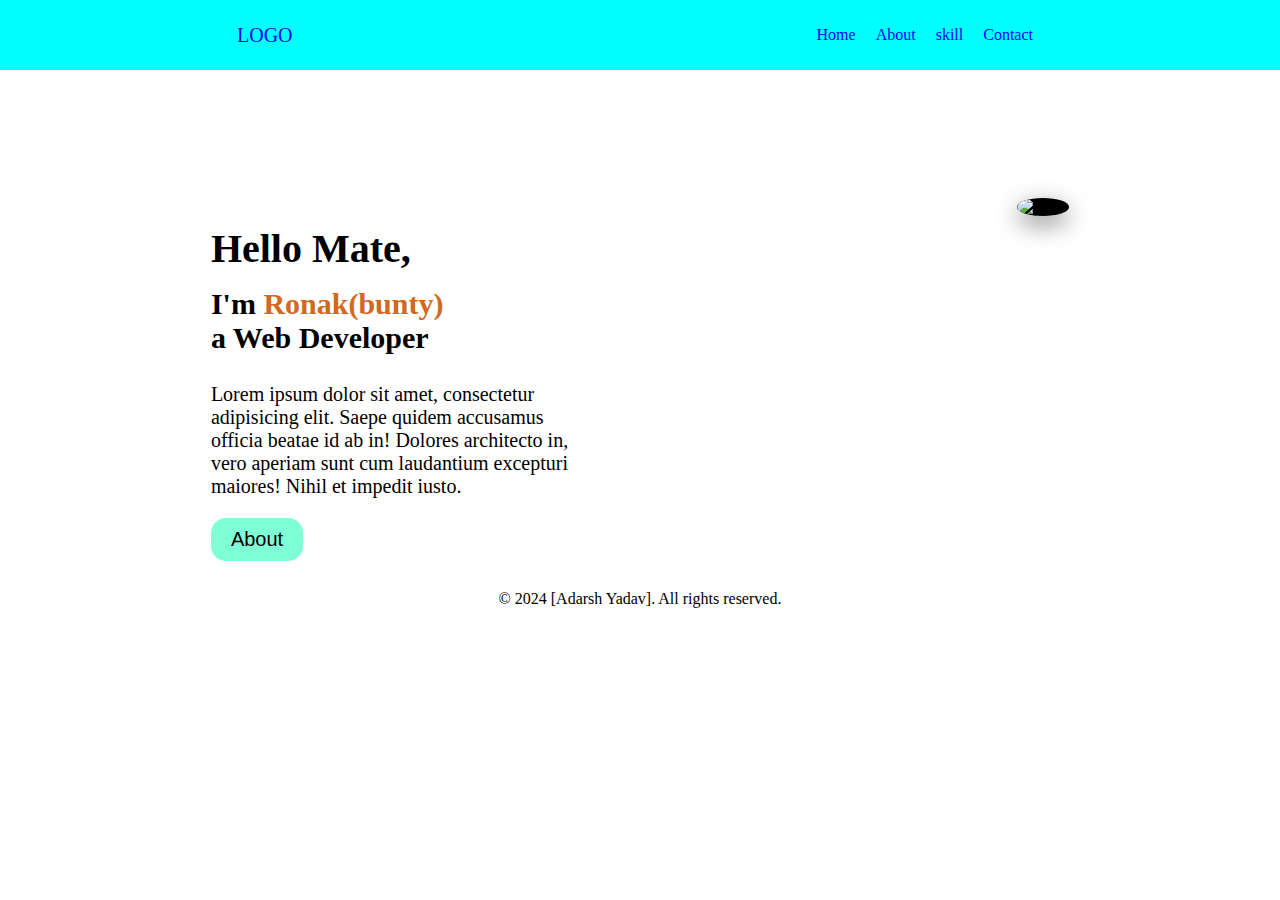
==== index.html @ 61051a16 "Add files via upload" ====
<!DOCTYPE html>
<html lang="en">

<head>
  <meta charset="UTF-8">
  <meta name="viewport" content="width=device-width, initial-scale=1.0">
  <title>potfolio</title>
  <link rel="stylesheet" href="index.css">

</head>

<body>
  <header>
    <div class="nav-container">
      <div class="brand">
        <a href="img/">LOGO</a>
      </div>
      <nav>
        <ul class="nav-list">
          <li><a href="index.html">Home</a></li>
          <li><a href="about.html">About</a></li>
          <li><a href="skill.html">skill</a></li>
          <li><a href="Contact.html">Contact</a></li>
        </ul>
      </nav>
    </div>
  </header>

  <section id="home" class="section">
    <div class="text-contant">
      <h1>Hello Mate,</h1>
      <h2>I'm <span>Ronak(bunty)</span></h2>
      <h2>a Web Developer</h2>
      <p>Lorem ipsum dolor sit amet, consectetur adipisicing elit. Saepe quidem accusamus officia beatae id ab in!
        Dolores architecto in, vero aperiam sunt cum laudantium excepturi maiores! Nihil et impedit iusto.</p>
      <button id="about-button">About</button>
    </div>
    <div class="photo">
      <img src="img/raunak.jpg" alt="photo" srcset="">
    </div>
  </section>
  <footer>
    <p>&copy; 2024 [Adarsh Yadav]. All rights reserved.</p>
  </footer>
  <script src="index.js"></script>
</body>

</html>
---- index.css ----
html,
body {
  margin: 0;
  padding: 0;
  background-color: #fff;
}

.nav-container {
  display: flex;
  justify-content: space-around;
  align-items: center;
  background-color: aqua;
}

.brand {}

.brand a {
  font-size: 20px;
  font-weight: 300;
  text-decoration: none;
}

.nav-container ul {
  display: flex;
}

.nav-container ul li {
  padding: 10px;
  list-style: none;
  flex-grow: 1;
  flex-basis: 200;
}

.nav-container ul li a {
  text-decoration: none;
}

.section {

  padding-bottom: 1%;
  padding-top: 10%;
  display: flex;
  justify-self: stretch;
  justify-content: space-around;
  /* padding: 2rem 1rem;
  text-align: center; */
}

.text-contant {
  font-size: 20px;
  font-weight: 300;
  align-content: center;
  max-width: 30%;
}

.text-contant h2 {
  line-height: 10px;
}

.text-contant h2 span {
  color: chocolate;
}

.text-contant p {
  padding-top: 15px;
}

.text-contant button {
  background-color: aquamarine;
  padding: 10px 20px;
  font-size: 20px;
  font-weight: 300;
  border-radius: 15px;
  border: none;
  transition: 1.2s;

}

.text-contant button:hover {
  /* color: #fff; */
  background-color: rgb(7, 171, 116);
}

.photo {}

.photo img {
  border-radius: 50%;
  background-color: black;
  max-width: 250px;
  box-shadow: 0 8px 24px #808080;
}




/* footer */
footer {

  text-align: center;
}
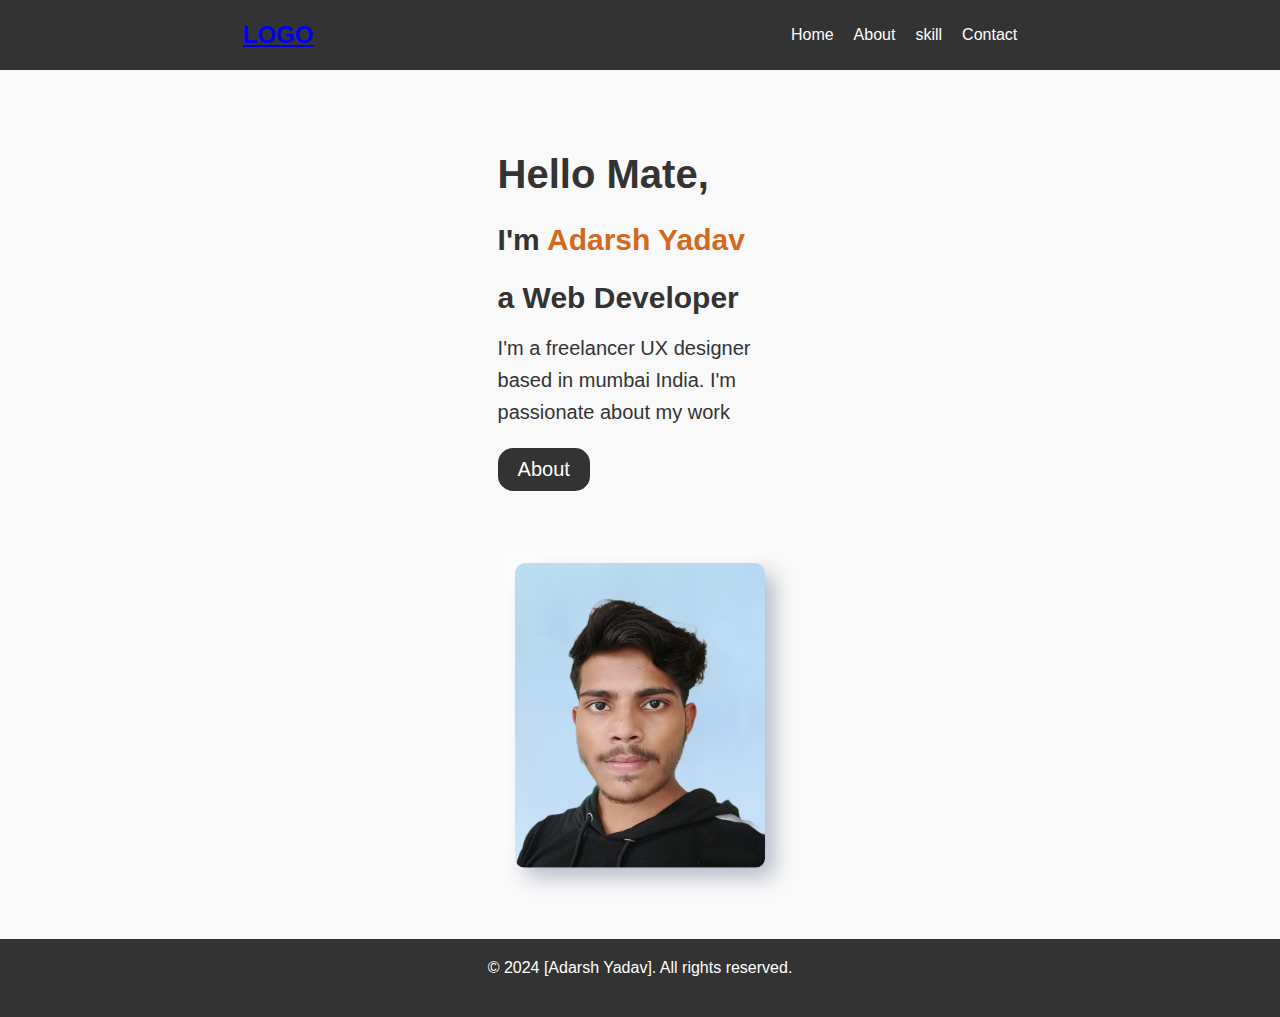
==== commit a4d43102: "hello" ====
--- a/index.html
+++ b/index.html
@@ -29,10 +29,11 @@
   <section id="home" class="section">
     <div class="text-contant">
       <h1>Hello Mate,</h1>
-      <h2>I'm <span>Ronak(bunty)</span></h2>
+      <h2>I'm <span>Adarsh Yadav</span></h2>
       <h2>a Web Developer</h2>
-      <p>Lorem ipsum dolor sit amet, consectetur adipisicing elit. Saepe quidem accusamus officia beatae id ab in!
-        Dolores architecto in, vero aperiam sunt cum laudantium excepturi maiores! Nihil et impedit iusto.</p>
+      <p>
+        I'm a freelancer UX designer based in mumbai India. I'm passionate about my work
+      </p>
       <button id="about-button">About</button>
     </div>
     <div class="photo">
--- a/index.css
+++ b/index.css
@@ -1,100 +1,157 @@
-html,
-body {
+/* Global Styles */
+* {
+  box-sizing: border-box;
   margin: 0;
   padding: 0;
-  background-color: #fff;
+}
+
+body {
+  font-family: Arial, sans-serif;
+  line-height: 1.6;
+  color: #333;
+  background-color: #f9f9f9;
+}
+
+/* Header Styles */
+header {
+  background-color: #333;
+  color: #fff;
+  padding: 1em;
+  text-align: center;
 }
 
 .nav-container {
   display: flex;
   justify-content: space-around;
   align-items: center;
-  background-color: aqua;
 }
 
-.brand {}
+.brand {
+  font-size: 1.5em;
+  font-weight: bold;
+  margin-right: 1em;
+}
 
-.brand a {
-  font-size: 20px;
-  font-weight: 300;
+.nav-list {
+  list-style: none;
+  margin: 0;
+  padding: 0;
+  display: flex;
+}
+
+.nav-list li {
+  margin-right: 20px;
+}
+
+.nav-list a {
+  color: #fff;
   text-decoration: none;
 }
 
-.nav-container ul {
+/* Section Styles */
+.section {
   display: flex;
-}
-
-.nav-container ul li {
-  padding: 10px;
-  list-style: none;
-  flex-grow: 1;
-  flex-basis: 200;
-}
-
-.nav-container ul li a {
-  text-decoration: none;
-}
-
-.section {
-
-  padding-bottom: 1%;
-  padding-top: 10%;
-  display: flex;
-  justify-self: stretch;
-  justify-content: space-around;
-  /* padding: 2rem 1rem;
-  text-align: center; */
+  flex-direction: column;
+  align-items: center;
+  padding: 2em;
 }
 
 .text-contant {
+  max-width: 800px;
+  margin: 0 auto;
+  padding: 2em;
   font-size: 20px;
   font-weight: 300;
   align-content: center;
   max-width: 30%;
 }
 
-.text-contant h2 {
-  line-height: 10px;
+h1, h2 {
+  color: #333;
+  margin-bottom: 10px;
 }
-
 .text-contant h2 span {
   color: chocolate;
 }
-
-.text-contant p {
-  padding-top: 15px;
+p {
+  margin-bottom: 20px;
 }
 
-.text-contant button {
-  background-color: aquamarine;
+button {
+  background-color: #333;
+  color: #fff;
+  border: none;
   padding: 10px 20px;
+  font-size: 16px;
+  cursor: pointer;
   font-size: 20px;
   font-weight: 300;
   border-radius: 15px;
   border: none;
   transition: 1.2s;
-
 }
 
-.text-contant button:hover {
-  /* color: #fff; */
-  background-color: rgb(7, 171, 116);
+button:hover {
+  background-color: #444;
+    color: #fff;
+    background-color: rgb(7, 171, 116);
 }
 
-.photo {}
+/* Photo Styles */
+.photo {
+  max-width: 400px;
+  margin: 0 auto;
+  padding: 2em;
+}
 
-.photo img {
-  border-radius: 50%;
+img {
+  width: 100%;
+  border-radius: 50% 50% 57% 43% / 75% 31% 69% 25%  ;
   background-color: black;
   max-width: 250px;
-  box-shadow: 0 8px 24px #808080;
+  box-shadow: 10px 10px 20px #babecc,
+  -10px -10px 20px #fff;
+  height: auto;
+  border-radius: 10px;
 }
 
+/* Footer Styles */
+footer {
+  background-color: #333;
+  color: #fff;
+  padding: 1em;
+  text-align: center;
+  clear: both;
+}
 
+/* Media Queries */
+@media (max-width: 768px) {
+  /* For mobile devices */
+  .nav-container {
+    flex-direction: column;
+    align-items: center;
+  }
+  .nav-list {
+    flex-direction: column;
+  }
+  .nav-list li {
+    margin-right: 0;
+    margin-bottom: 10px;
+  }
+  .section {
+    flex-direction: column;
+  }
+  .text-contant {
+    max-width: 100%;
+    padding: 1em;
+  }
+  .photo {
+    max-width: 100%;
+    padding: 1em;
+  }
+}
 
-
-/* footer */
-footer {
-
-  text-align: center;
-}+@media (max-width: 480px) {
+  /* For smaller mobile devices */
+  .brand {
+    font-size: 1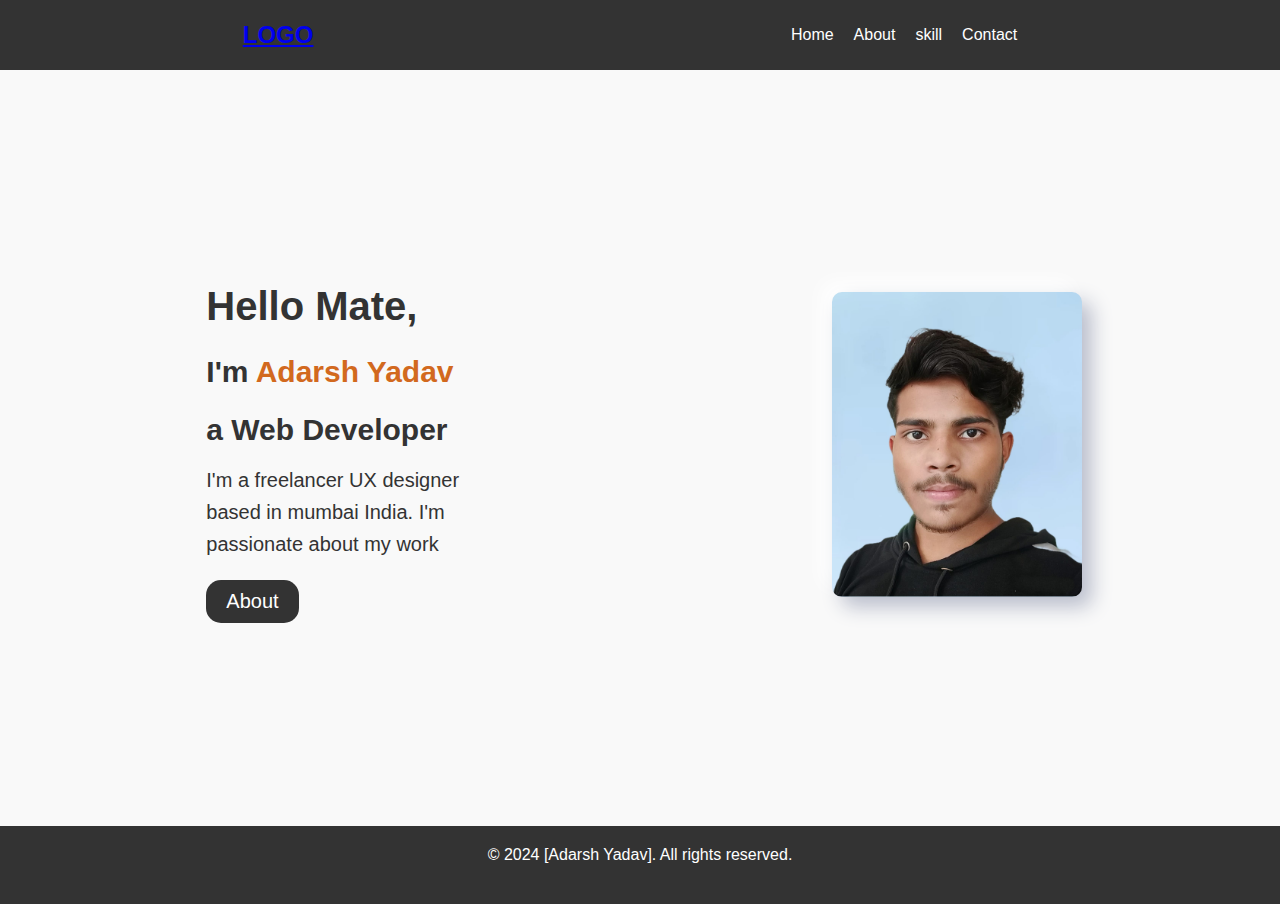
==== commit 9223e563: "hello" ====
--- a/index.html
+++ b/index.html
@@ -13,7 +13,7 @@
   <header>
     <div class="nav-container">
       <div class="brand">
-        <a href="img/">LOGO</a>
+        <a href="#">LOGO</a>
       </div>
       <nav>
         <ul class="nav-list">
--- a/index.css
+++ b/index.css
@@ -10,6 +10,7 @@
   line-height: 1.6;
   color: #333;
   background-color: #f9f9f9;
+  height: 100vh;
 }
 
 /* Header Styles */
@@ -30,6 +31,7 @@
   font-size: 1.5em;
   font-weight: bold;
   margin-right: 1em;
+  color: #f9f9f9;
 }
 
 .nav-list {
@@ -51,9 +53,10 @@
 /* Section Styles */
 .section {
   display: flex;
-  flex-direction: column;
+  flex-direction: row;
   align-items: center;
   padding: 2em;
+  height: 84%;
 }
 
 .text-contant {
@@ -66,13 +69,16 @@
   max-width: 30%;
 }
 
-h1, h2 {
+h1,
+h2 {
   color: #333;
   margin-bottom: 10px;
 }
+
 .text-contant h2 span {
   color: chocolate;
 }
+
 p {
   margin-bottom: 20px;
 }
@@ -93,8 +99,8 @@
 
 button:hover {
   background-color: #444;
-    color: #fff;
-    background-color: rgb(7, 171, 116);
+  color: #fff;
+  background-color: rgb(7, 171, 116);
 }
 
 /* Photo Styles */
@@ -106,11 +112,11 @@
 
 img {
   width: 100%;
-  border-radius: 50% 50% 57% 43% / 75% 31% 69% 25%  ;
+  border-radius: 50% 50% 57% 43% / 75% 31% 69% 25%;
   background-color: black;
   max-width: 250px;
   box-shadow: 10px 10px 20px #babecc,
-  -10px -10px 20px #fff;
+    -10px -10px 20px #fff;
   height: auto;
   border-radius: 10px;
 }
@@ -126,25 +132,31 @@
 
 /* Media Queries */
 @media (max-width: 768px) {
+
   /* For mobile devices */
   .nav-container {
     flex-direction: column;
     align-items: center;
   }
+
   .nav-list {
     flex-direction: column;
   }
+
   .nav-list li {
     margin-right: 0;
     margin-bottom: 10px;
   }
+
   .section {
     flex-direction: column;
   }
+
   .text-contant {
     max-width: 100%;
     padding: 1em;
   }
+
   .photo {
     max-width: 100%;
     padding: 1em;
@@ -152,6 +164,9 @@
 }
 
 @media (max-width: 480px) {
+
   /* For smaller mobile devices */
   .brand {
-    font-size: 1+    font-size: 1
+  }
+}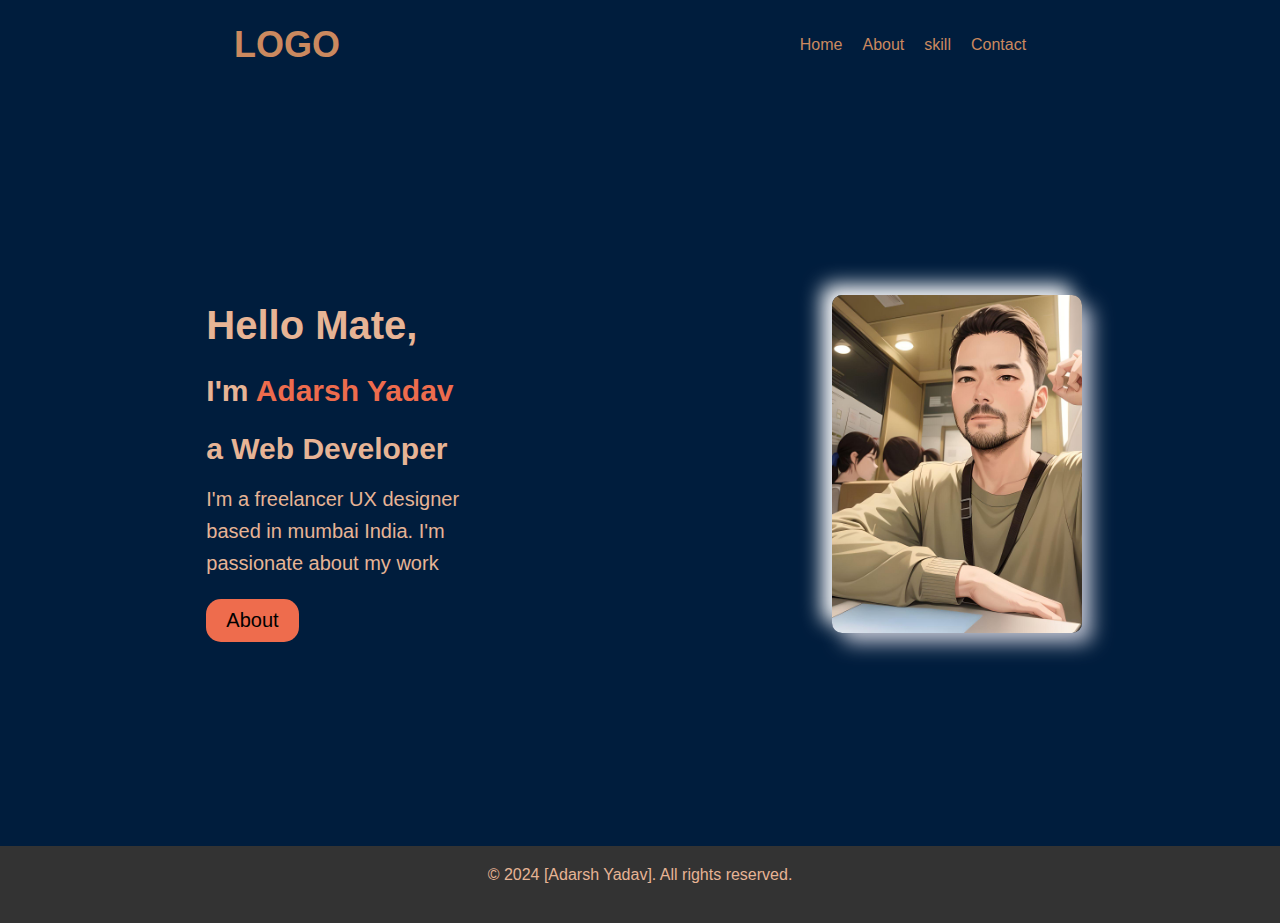
==== commit 035bd8ae: "make it more atractive" ====
--- a/index.html
+++ b/index.html
@@ -3,6 +3,7 @@
 
 <head>
   <meta charset="UTF-8">
+  
   <meta name="viewport" content="width=device-width, initial-scale=1.0">
   <title>potfolio</title>
   <link rel="stylesheet" href="index.css">
@@ -13,7 +14,7 @@
   <header>
     <div class="nav-container">
       <div class="brand">
-        <a href="#">LOGO</a>
+        <a href="index.html">LOGO</a>
       </div>
       <nav>
         <ul class="nav-list">
@@ -34,12 +35,15 @@
       <p>
         I'm a freelancer UX designer based in mumbai India. I'm passionate about my work
       </p>
-      <button id="about-button">About</button>
+      <button id="about-button"><a href="about.html" style="text-decoration: none;">About</a></button>
     </div>
     <div class="photo">
-      <img src="img/raunak.jpg" alt="photo" srcset="">
+      <img src="img/fotor-ai-202312081129.jpg" alt="photo" srcset="">
     </div>
+
   </section>
+
+  
   <footer>
     <p>&copy; 2024 [Adarsh Yadav]. All rights reserved.</p>
   </footer>
--- a/index.css
+++ b/index.css
@@ -15,10 +15,11 @@
 
 /* Header Styles */
 header {
-  background-color: #333;
-  color: #fff;
+  background-color: #001d3d;
+  color: #E2DAD6;
   padding: 1em;
   text-align: center;
+
 }
 
 .nav-container {
@@ -31,7 +32,18 @@
   font-size: 1.5em;
   font-weight: bold;
   margin-right: 1em;
-  color: #f9f9f9;
+}
+
+.brand a {
+  color: #cb895f;
+  font-size: 1.5em;
+  font-weight: bold;
+  text-decoration: none;
+}
+
+.brand a:hover {
+  color: #E7B495;
+
 }
 
 .nav-list {
@@ -46,12 +58,22 @@
 }
 
 .nav-list a {
-  color: #fff;
+
+  color: #cb895f;
   text-decoration: none;
 }
+
+.nav-list li a:hover {
+  color: #E7B495;
+}
+
+/* Header Styles Ends*/
 
 /* Section Styles */
 .section {
+  position: relative;
+  overflow: hidden;
+  background-color: #001d3d;
   display: flex;
   flex-direction: row;
   align-items: center;
@@ -69,23 +91,27 @@
   max-width: 30%;
 }
 
+
 h1,
 h2 {
-  color: #333;
+  color: #E7B495;
   margin-bottom: 10px;
 }
 
 .text-contant h2 span {
-  color: chocolate;
+  color: #ee6c4d;
 }
 
 p {
   margin-bottom: 20px;
+  color: #E7B495;
 }
 
 button {
-  background-color: #333;
-  color: #fff;
+
+  position: relative;
+  color: black;
+  background-color: #ee6c4d;
   border: none;
   padding: 10px 20px;
   font-size: 16px;
@@ -94,13 +120,16 @@
   font-weight: 300;
   border-radius: 15px;
   border: none;
-  transition: 1.2s;
+  transition: 1.1s;
+}
+
+button a {
+  color: black;
 }
 
 button:hover {
-  background-color: #444;
-  color: #fff;
-  background-color: rgb(7, 171, 116);
+  box-shadow: 10px 5px 30px rgb(255, 1, 1);
+  background-color: #865d36;
 }
 
 /* Photo Styles */
@@ -112,8 +141,6 @@
 
 img {
   width: 100%;
-  border-radius: 50% 50% 57% 43% / 75% 31% 69% 25%;
-  background-color: black;
   max-width: 250px;
   box-shadow: 10px 10px 20px #babecc,
     -10px -10px 20px #fff;
@@ -134,7 +161,13 @@
 @media (max-width: 768px) {
 
   /* For mobile devices */
+  header {}
+
   .nav-container {
+    background: var(--white-color);
+    box-shadow: 0 1rem 3rem rgb(0 0 0 / 18%);
+    margin-right: 12px;
+    margin-left: 12px;
     flex-direction: column;
     align-items: center;
   }
@@ -148,8 +181,10 @@
     margin-bottom: 10px;
   }
 
+
   .section {
-    flex-direction: column;
+    flex-direction: column-reverse;
+    height: auto;
   }
 
   .text-contant {
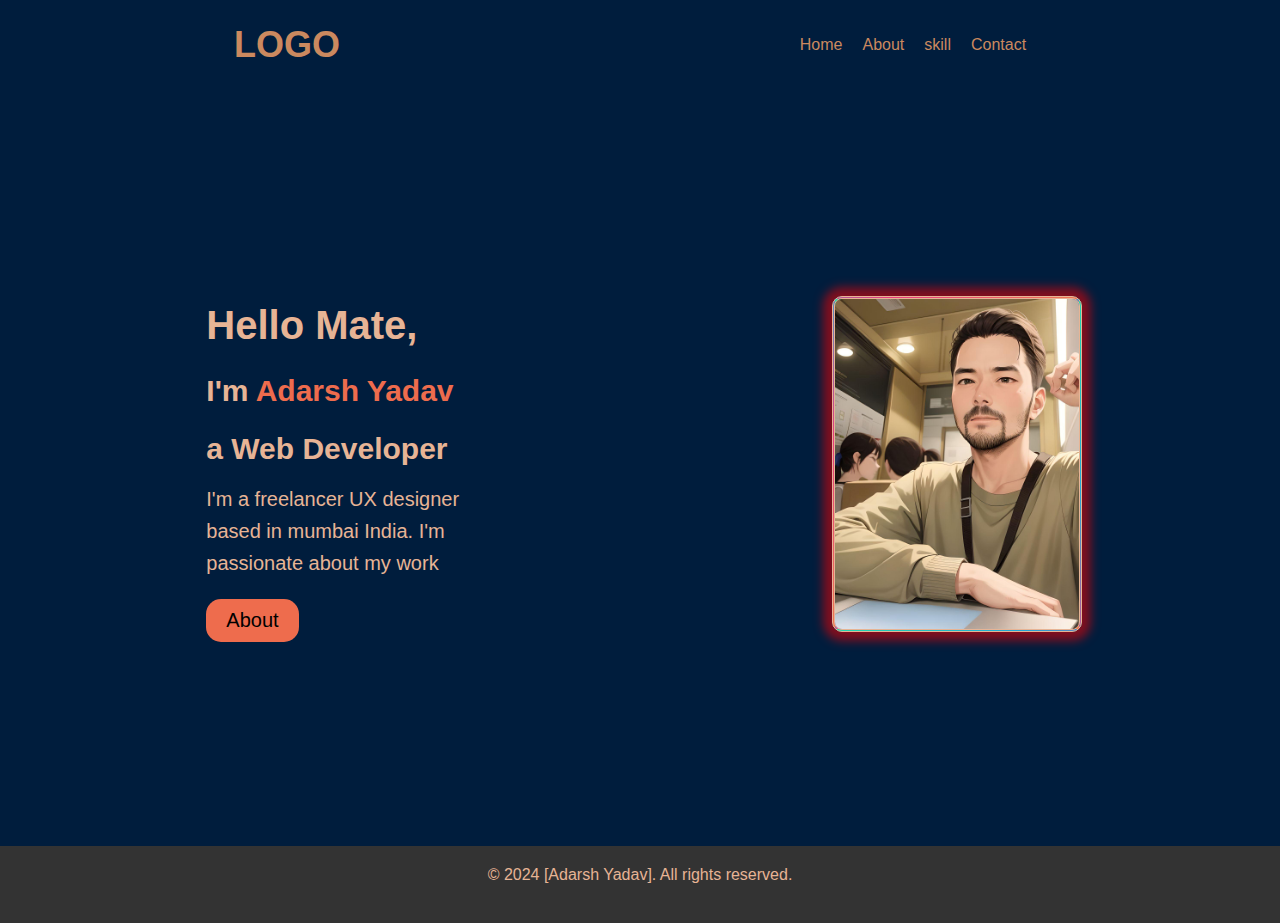
==== commit 89663b46: "make it more atractive" ====
--- a/index.html
+++ b/index.html
@@ -38,7 +38,7 @@
       <button id="about-button"><a href="about.html" style="text-decoration: none;">About</a></button>
     </div>
     <div class="photo">
-      <img src="img/fotor-ai-202312081129.jpg" alt="photo" srcset="">
+      <img src="img/fotor-ai-202312081129.jpg" alt="photo" srcset="" class="imagergb">
     </div>
 
   </section>
--- a/index.css
+++ b/index.css
@@ -156,7 +156,31 @@
   text-align: center;
   clear: both;
 }
-
+.imagergb {
+  border: 3px double #E7B495;
+  background: linear-gradient(-45deg, #ee7752, #e73c7e, #23a6d5, #23d5ab), linear-gradient(-90deg, #01002400, #010024ff), linear-gradient(-45deg, #ee7752, #e73c7e, #23a6d5, #23d5ab), linear-gradient(-90deg, #168dcf00, #168dcfff);
+  background-size: cover;
+  box-shadow: 0 0 10px 9px rgba(255, 0, 0, 0.5);
+  animation: animate-shadow 1s infinite linear;
+}
+
+@keyframes animate-shadow {
+  0% {
+    box-shadow: 0 0 10px  rgba(255, 0, 0, 0.5);
+  }
+  25% {
+    box-shadow: 0 0 10px rgba(0, 255, 0, 0.5);
+  }
+  50% {
+    box-shadow: 0 0 10px rgba(0, 0, 255, 0.5);
+  }
+  75% {
+    box-shadow: 0 0 10px rgba(255, 255, 0, 0.5);
+  }
+  100% {
+    box-shadow: 0 0 10px rgba(255, 0, 0, 0.5);
+  }
+}
 /* Media Queries */
 @media (max-width: 768px) {
 
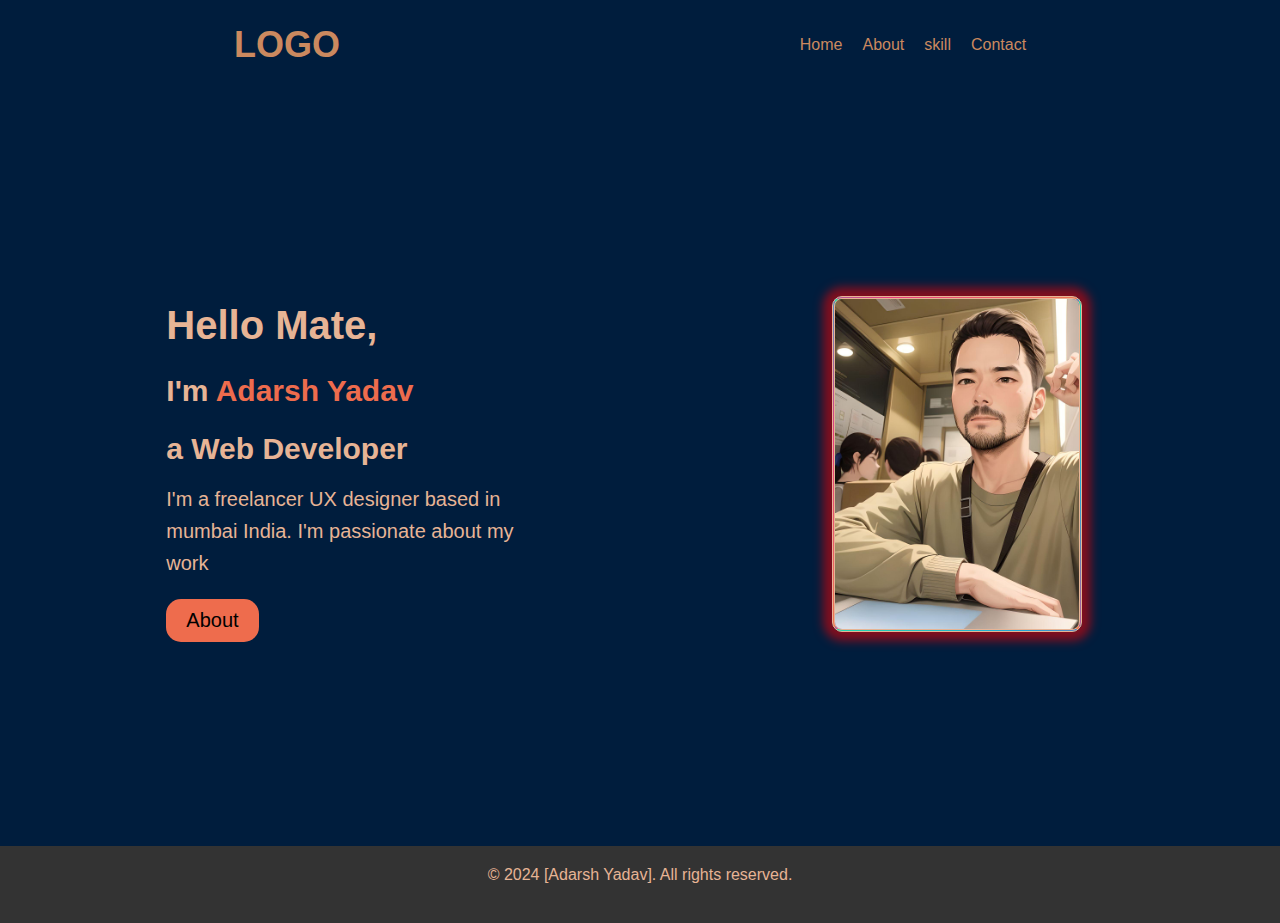
==== commit 7c427ec5: "add api of contact form" ====
--- a/index.html
+++ b/index.html
@@ -35,7 +35,7 @@
       <p>
         I'm a freelancer UX designer based in mumbai India. I'm passionate about my work
       </p>
-      <button id="about-button"><a href="about.html" style="text-decoration: none;">About</a></button>
+      <button id="about-button" onclick="about()">About</button>
     </div>
     <div class="photo">
       <img src="img/fotor-ai-202312081129.jpg" alt="photo" srcset="" class="imagergb">
--- a/index.css
+++ b/index.css
@@ -84,7 +84,6 @@
 .text-contant {
   max-width: 800px;
   margin: 0 auto;
-  padding: 2em;
   font-size: 20px;
   font-weight: 300;
   align-content: center;
@@ -128,8 +127,8 @@
 }
 
 button:hover {
-  box-shadow: 10px 5px 30px rgb(255, 1, 1);
-  background-color: #865d36;
+  box-shadow: 10px 5px 30px rgb(255, 224, 224);
+  background-color: #d72b00;
 }
 
 /* Photo Styles */
@@ -148,6 +147,8 @@
   border-radius: 10px;
 }
 
+/* section style end */
+
 /* Footer Styles */
 footer {
   background-color: #333;
@@ -156,6 +157,7 @@
   text-align: center;
   clear: both;
 }
+/* Footer Styles end */
 .imagergb {
   border: 3px double #E7B495;
   background: linear-gradient(-45deg, #ee7752, #e73c7e, #23a6d5, #23d5ab), linear-gradient(-90deg, #01002400, #010024ff), linear-gradient(-45deg, #ee7752, #e73c7e, #23a6d5, #23d5ab), linear-gradient(-90deg, #168dcf00, #168dcfff);
@@ -166,21 +168,26 @@
 
 @keyframes animate-shadow {
   0% {
-    box-shadow: 0 0 10px  rgba(255, 0, 0, 0.5);
-  }
+    box-shadow: 0 0 10px rgba(255, 0, 0, 0.5);
+  }
+
   25% {
     box-shadow: 0 0 10px rgba(0, 255, 0, 0.5);
   }
+
   50% {
     box-shadow: 0 0 10px rgba(0, 0, 255, 0.5);
   }
+
   75% {
     box-shadow: 0 0 10px rgba(255, 255, 0, 0.5);
   }
+
   100% {
     box-shadow: 0 0 10px rgba(255, 0, 0, 0.5);
   }
 }
+
 /* Media Queries */
 @media (max-width: 768px) {
 
@@ -214,6 +221,7 @@
   .text-contant {
     max-width: 100%;
     padding: 1em;
+    padding: 2em;
   }
 
   .photo {
